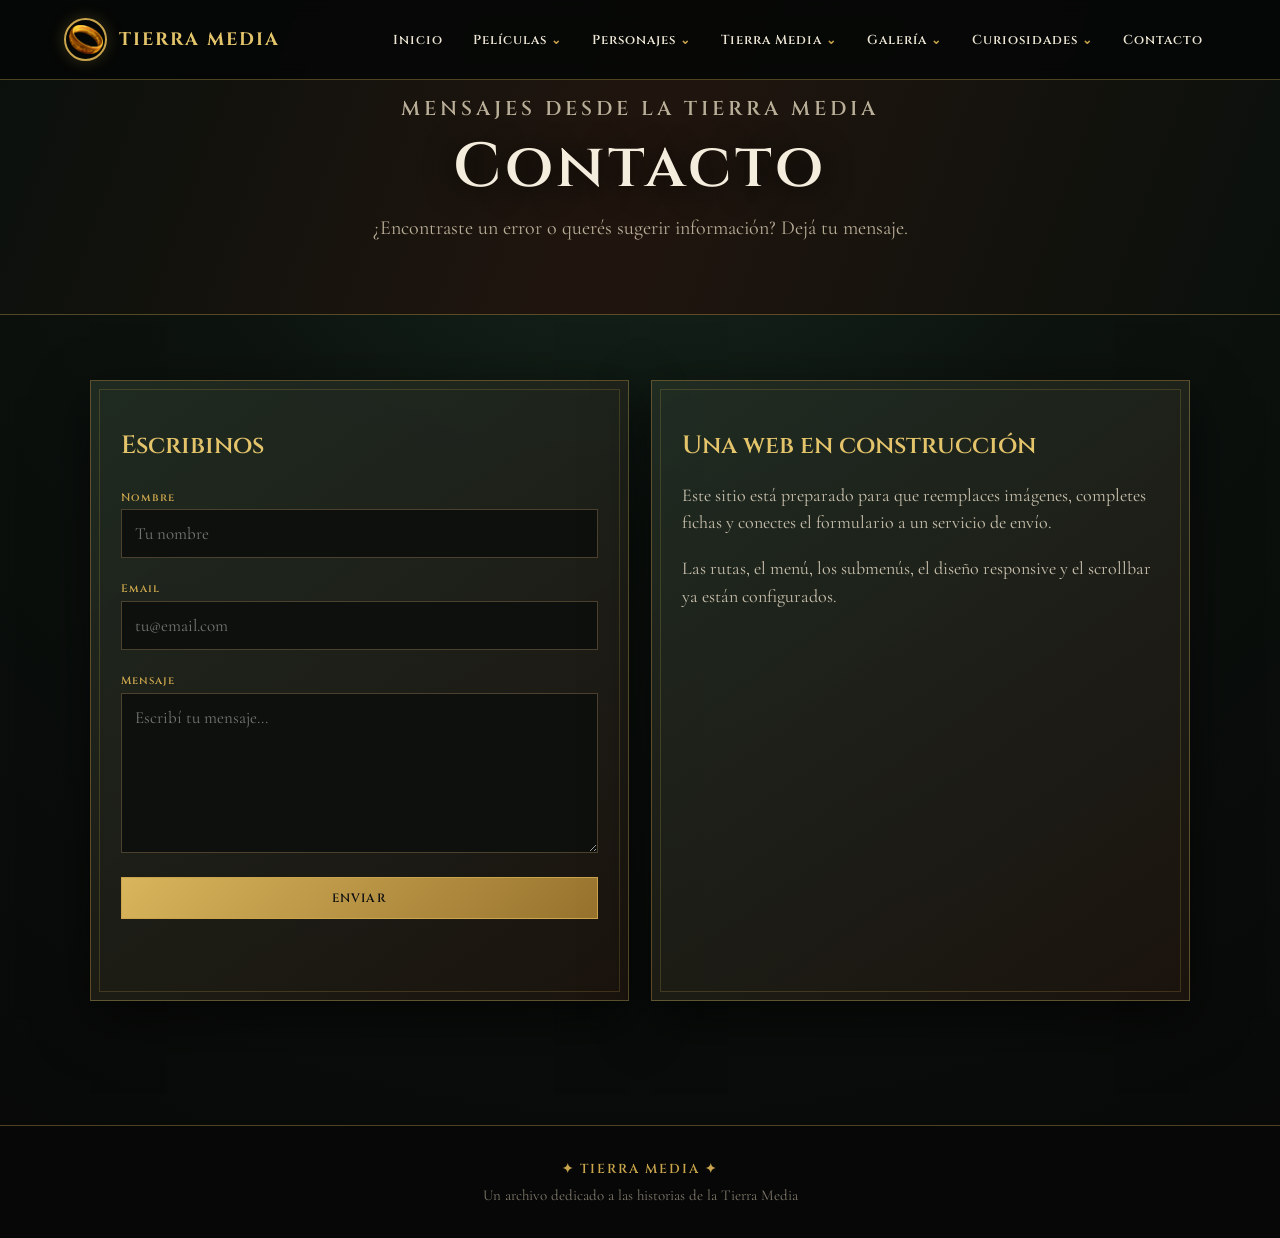
==== pages/contacto.html @ c138063a "primer commit" ====
<!DOCTYPE html>
<html lang="es">

<head>
    <meta charset="UTF-8">
    <meta name="viewport" content="width=device-width, initial-scale=1.0">
    <title>Contacto | Tierra Media</title>
    <link rel="stylesheet" href="../assets/css/styles.css">
</head>

<body>
    <header class="page-hero">
        <nav class="navbar" style="position:absolute;top:0;left:0;right:0">
            <a class="brand" href="../index.html"><span class="brand-ring"><img src="../assets/images/logo-anillo.png"
                        alt="Logo"></span><span>TIERRA MEDIA</span></a>
            <button class="menu-toggle" aria-label="Abrir menú">☰</button>
            <ul class="nav-menu">
                <li><a href="../index.html">Inicio</a></li>
                <li class="has-submenu"><a href="peliculas.html">Películas <span>⌄</span></a>
                    <ul class="submenu">
                        <li class="submenu-title">El Señor de los Anillos</li>
                        <li><a href="pelicula-comunidad.html">La Comunidad del Anillo</a></li>
                        <li><a href="pelicula-dos-torres.html">Las Dos Torres</a></li>
                        <li><a href="pelicula-retorno.html">El Retorno del Rey</a></li>
                        <li class="submenu-title">El Hobbit</li>
                        <li><a href="pelicula-viaje.html">Un viaje inesperado</a></li>
                        <li><a href="pelicula-smaug.html">La desolación de Smaug</a></li>
                        <li><a href="pelicula-batalla.html">La batalla de los cinco ejércitos</a></li>
                    </ul>
                </li>
                <li class="has-submenu"><a href="personajes.html">Personajes <span>⌄</span></a>
                    <ul class="submenu">
                        <li><a href="personajes.html#comunidad">La Comunidad</a></li>
                        <li><a href="personajes.html#heroes">Héroes y aliados</a></li>
                        <li><a href="personajes.html#villanos">Villanos</a></li>
                        <li><a href="personajes.html#razas">Razas y pueblos</a></li>
                        <li><a href="genealogias.html">Genealogías</a></li>
                    </ul>
                </li>
                <li class="has-submenu"><a href="tierramedia.html">Tierra Media <span>⌄</span></a>
                    <ul class="submenu">
                        <li><a href="tierramedia.html#lugares">Lugares</a></li>
                        <li><a href="tierramedia.html#razas">Razas</a></li>
                        <li><a href="tierramedia.html#reinos">Reinos</a></li>
                        <li><a href="tierramedia.html#objetos">Objetos y artefactos</a></li>
                        <li><a href="tierramedia.html#cronologia">Cronología</a></li>
                    </ul>
                </li>
                <li class="has-submenu"><a href="galeria.html">Galería <span>⌄</span></a>
                    <ul class="submenu">
                        <li><a href="galeria.html#lotr">El Señor de los Anillos</a></li>
                        <li><a href="galeria.html#hobbit">El Hobbit</a></li>
                        <li><a href="galeria.html#personajes">Personajes</a></li>
                        <li><a href="galeria.html#lugares">Lugares</a></li>
                        <li><a href="galeria.html#backstage">Detrás de escena</a></li>
                    </ul>
                </li>
                <li class="has-submenu"><a href="curiosidades.html">Curiosidades <span>⌄</span></a>
                    <ul class="submenu">
                        <li><a href="curiosidades.html#peliculas">Sobre las películas</a></li>
                        <li><a href="curiosidades.html#personajes">Sobre los personajes</a></li>
                        <li><a href="curiosidades.html#rodaje">Rodaje</a></li>
                        <li><a href="curiosidades.html#detalles">Detalles ocultos</a>
                    </ul>
                </li>
                <li><a href="contacto.html">Contacto</a></li>
            </ul>
        </nav>
        <p class="eyebrow">MENSAJES DESDE LA TIERRA MEDIA</p>
        <h1>Contacto</h1>
        <p>¿Encontraste un error o querés sugerir información? Dejá tu mensaje.</p>
    </header>
    <main class="page-main">
        <div class="two-col">
            <div class="content-card">
                <h2>Escribinos</h2>
                <form id="contactForm">
                    <div><label for="name">Nombre</label><input id="name" required placeholder="Tu nombre"></div>
                    <div><label for="email">Email</label><input id="email" type="email" required
                            placeholder="tu@email.com"></div>
                    <div><label for="message">Mensaje</label><textarea id="message" required
                            placeholder="Escribí tu mensaje..."></textarea></div><button class="btn gold submit"
                        type="submit">ENVIAR</button>
                    <p id="formMessage"></p>
                </form>
            </div>
            <div class="content-card">
                <h2>Una web en construcción</h2>
                <p>Este sitio está preparado para que reemplaces imágenes, completes fichas y conectes el formulario a
                    un servicio de envío.</p>
                <p>Las rutas, el menú, los submenús, el diseño responsive y el scrollbar ya están configurados.</p>
            </div>
        </div>
    </main>
    <footer class="site-footer"><span>✦</span> TIERRA MEDIA <span>✦</span><small>Un archivo dedicado a las historias de
            la Tierra Media</small></footer>
    <script src="../assets/js/main.js"></script>
</body>

</html>
---- assets/css/styles.css ----
@import url('https://fonts.googleapis.com/css2?family=Cinzel:wght@400;500;600;700;800&family=Cormorant+Garamond:wght@400;500;600;700&display=swap');

:root {
  --black: #080908;
  --near-black: #10120f;
  --forest: #10251b;
  --green: #183b2b;
  --brown: #2a1b12;
  --brown2: #3a2719;
  --gold: #c9a44c;
  --gold2: #e4c46b;
  --cream: #f1ead9;
  --muted: #b9ae98;
  --line: rgba(201, 164, 76, .38);
  --shadow: 0 18px 50px rgba(0, 0, 0, .55);
}

* {
  box-sizing: border-box
}

html {
  scroll-behavior: smooth;
  scrollbar-color: var(--gold) var(--black);
  scrollbar-width: auto
}

body {
  margin: 0;
  background: radial-gradient(circle at 50% 0%, #193023 0, #0c120e 38%, #070807 100%);
  color: var(--cream);
  font-family: "Cormorant Garamond", Georgia, serif;
  font-size: 18px;
  line-height: 1.55
}

body::-webkit-scrollbar {
  width: 14px
}

body::-webkit-scrollbar-track {
  background: #050505
}

body::-webkit-scrollbar-thumb {
  background: linear-gradient(var(--gold2), #7c5b1e, var(--gold));
  border: 3px solid #050505;
  border-radius: 10px
}

a {
  color: inherit;
  text-decoration: none
}

img {
  max-width: 100%;
  display: block
}

.site-header {
  position: relative;
  min-height: 100vh;
  overflow: hidden;
  background: linear-gradient(110deg, rgba(7, 12, 9, .94), rgba(13, 26, 19, .73), rgba(7, 8, 7, .94)), url("../images/header-anillo.jpg") center/cover no-repeat
}

.site-header:after {
  content: "";
  position: absolute;
  inset: auto 0 0;
  height: 180px;
  background: linear-gradient(transparent, var(--black));
  pointer-events: none
}

.navbar {
  position: relative;
  z-index: 10;
  display: flex;
  align-items: center;
  gap: 28px;
  padding: 18px 5%;
  background: rgba(5, 7, 6, .9);
  border-bottom: 1px solid var(--line);
  backdrop-filter: blur(9px)
}

.brand {
  display: flex;
  align-items: center;
  gap: 12px;
  min-width: max-content;
  font: 700 18px "Cinzel", serif;
  letter-spacing: 2px;
  color: var(--gold2)
}

.brand-ring {
  width: 43px;
  height: 43px;
  border: 2px solid var(--gold);
  border-radius: 50%;
  display: grid;
  place-items: center;
  box-shadow: 0 0 16px rgba(201, 164, 76, .25);
  overflow: hidden
}

.brand-ring img {
  width: 34px;
  height: 34px;
  object-fit: contain
}

.brand-ring img:not([src]) {
  display: none
}

.nav-menu {
  display: flex;
  list-style: none;
  margin: 0;
  padding: 0;
  align-items: center;
  gap: 4px;
  width: 100%;
  justify-content: flex-end
}

.nav-menu>li {
  position: relative
}

.nav-menu>li>a {
  display: block;
  padding: 12px 13px;
  font: 600 13px "Cinzel", serif;
  letter-spacing: 1px;
  color: #eee7d6;
  transition: .25s
}

.nav-menu>li>a:hover,
.nav-menu>li>a.active {
  color: var(--gold2)
}

.nav-menu>li>a span {
  font-size: 12px;
  color: var(--gold)
}

.submenu {
  position: absolute;
  top: 100%;
  left: 0;
  min-width: 245px;
  list-style: none;
  padding: 10px;
  background: rgba(8, 10, 8, .98);
  border: 1px solid var(--line);
  box-shadow: var(--shadow);
  opacity: 0;
  visibility: hidden;
  transform: translateY(8px);
  transition: .22s;
  z-index: 20
}

.has-submenu:hover>.submenu,
.has-submenu:focus-within>.submenu {
  opacity: 1;
  visibility: visible;
  transform: translateY(0)
}

.submenu li a {
  display: block;
  padding: 8px 12px;
  color: #d9d0be;
  font-size: 16px;
  border-left: 2px solid transparent
}

.submenu li a:hover {
  color: var(--gold2);
  border-left-color: var(--gold);
  background: rgba(201, 164, 76, .06)
}

.submenu .submenu-title {
  padding: 9px 12px 5px;
  color: var(--gold);
  font: 600 11px "Cinzel";
  letter-spacing: 1.3px;
  border-top: 1px solid rgba(201, 164, 76, .18);
  margin-top: 5px
}

.submenu .submenu-title:first-child {
  border-top: 0;
  margin-top: 0
}

.menu-toggle {
  display: none;
  background: none;
  border: 1px solid var(--line);
  color: var(--gold);
  font-size: 24px;
  padding: 5px 10px
}

.hero-content {
  position: relative;
  z-index: 3;
  min-height: calc(100vh - 80px);
  display: flex;
  flex-direction: column;
  justify-content: center;
  align-items: center;
  text-align: center;
  padding: 60px 20px
}

.eyebrow {
  font: 600 11px "Cinzel", serif;
  letter-spacing: 4px;
  color: var(--gold);
  margin: 0 0 12px
}

h1,
h2,
h3 {
  font-family: "Cinzel", serif;
  font-weight: 600;
  line-height: 1.15
}

h1 {
  font-size: clamp(38px, 6vw, 80px);
  letter-spacing: 4px;
  margin: 0;
  color: #f4eddd;
  text-shadow: 0 4px 30px #000
}

h1 span {
  color: var(--gold2);
  font-size: .72em
}

.hero-quote {
  font-size: 25px;
  font-style: italic;
  color: #ddd2bb;
  margin: 24px 0 34px
}

.hero-actions {
  display: flex;
  gap: 12px;
  flex-wrap: wrap;
  justify-content: center
}

.btn {
  padding: 12px 21px;
  border: 1px solid var(--gold);
  font: 600 12px "Cinzel";
  letter-spacing: 1.2px;
  transition: .25s
}

.btn.gold {
  background: linear-gradient(135deg, #d9b55c, #97722d);
  color: #111
}

.btn.outline {
  background: rgba(0, 0, 0, .38);
  color: var(--gold2)
}

.btn:hover {
  transform: translateY(-2px);
  box-shadow: 0 8px 24px rgba(201, 164, 76, .18)
}

.section {
  padding: 90px 7%;
  max-width: 1280px;
  margin: auto
}

.section-heading {
  text-align: center;
  margin-bottom: 40px
}

.section-heading h2 {
  font-size: clamp(28px, 4vw, 43px);
  margin: 0;
  color: #eee5d2
}

.ornament {
  color: var(--gold);
  font-size: 25px
}

.intro-grid {
  display: grid;
  grid-template-columns: 1.35fr 1fr;
  gap: 28px;
  align-items: stretch
}

.ornate-card,
.quote-panel,
.feature-card,
.content-card {
  position: relative;
  background: linear-gradient(145deg, rgba(35, 48, 38, .82), rgba(29, 20, 14, .88));
  border: 1px solid var(--line);
  box-shadow: var(--shadow)
}

.inner-border {
  margin: 9px;
  border: 1px solid rgba(201, 164, 76, .25);
  padding: 30px 34px;
  height: calc(100% - 18px)
}

.inner-border p {
  margin-top: 0
}

.quote-panel {
  padding: 35px;
  display: flex;
  flex-direction: column;
  justify-content: center;
  text-align: center;
  border-color: rgba(201, 164, 76, .25)
}

.large-mark {
  font-size: 70px;
  color: var(--gold);
  line-height: .5
}

.quote-panel p {
  font-size: 25px;
  font-style: italic
}

.quote-author {
  color: var(--gold);
  font-family: "Cinzel";
  font-size: 12px;
  letter-spacing: 1px
}

.featured {
  padding-top: 20px
}

.card-grid {
  display: grid;
  gap: 20px
}

.card-grid.three {
  grid-template-columns: repeat(3, 1fr)
}

.feature-card {
  padding: 30px;
  min-height: 200px;
  transition: .25s
}

.feature-card:before,
.content-card:before {
  content: "";
  position: absolute;
  inset: 8px;
  border: 1px solid rgba(201, 164, 76, .22);
  pointer-events: none
}

.feature-card:hover {
  transform: translateY(-5px);
  border-color: var(--gold)
}

.card-symbol {
  color: var(--gold);
  font-size: 27px
}

.feature-card h3 {
  font-size: 18px
}

.feature-card p {
  color: var(--muted)
}

.read-more {
  font: 600 11px "Cinzel";
  color: var(--gold2);
  letter-spacing: 1px
}

.site-footer {
  padding: 34px 20px;
  text-align: center;
  border-top: 1px solid var(--line);
  background: #060706;
  color: var(--gold);
  font: 600 13px "Cinzel";
  letter-spacing: 2px
}

.site-footer small {
  display: block;
  color: #7f786b;
  font: 15px "Cormorant Garamond";
  letter-spacing: 0;
  margin-top: 8px
}

.page-hero {
  padding: 95px 7% 70px;
  text-align: center;
  background: linear-gradient(110deg, #0a100c, #20150e, #0a100c);
  border-bottom: 1px solid var(--line)
}

.page-hero h1 {
  font-size: clamp(35px, 5vw, 62px);
  margin: 10px 0
}

.page-hero p {
  max-width: 750px;
  margin: auto;
  color: var(--muted);
  font-size: 20px
}

.page-main {
  max-width: 1280px;
  margin: auto;
  padding: 65px 7% 100px
}

.content-card {
  padding: 30px;
  margin-bottom: 24px
}

.content-card h2 {
  color: var(--gold2);
  font-size: 25px
}

.content-card h3 {
  font-size: 18px;
  color: #eee3cc
}

.content-card p {
  color: #c9c0ae
}

.two-col {
  display: grid;
  grid-template-columns: 1fr 1fr;
  gap: 22px
}

.three-col {
  display: grid;
  grid-template-columns: repeat(3, 1fr);
  gap: 20px
}

.poster-placeholder,
.gallery-placeholder {
  min-height: 260px;
  display: grid;
  place-items: center;
  background: linear-gradient(135deg, #18251d, #20160f);
  border: 1px dashed rgba(201, 164, 76, .4);
  color: #8f846f;
  text-align: center;
  padding: 20px
}

.poster-placeholder {
    height: 545px;
    min-height: 0;
    padding: 10px;
    overflow: hidden;
    margin-bottom: 22px;
    margin-left: 50px;
    margin-right: 50px;
}

.poster-placeholder img {
    width: auto;
    height: 100%;
    max-height: 520px;
    object-fit: contain;
}

.poster-placeholder span,
.gallery-placeholder span {
  font-family: "Cinzel";
  font-size: 12px;
  letter-spacing: 1px
}

.pill {
  display: inline-block;
  border: 1px solid var(--line);
  padding: 5px 10px;
  margin: 3px;
  color: var(--gold2);
  font-size: 13px
}

.timeline {
  border-left: 1px solid var(--gold);
  margin: 20px 0;
  padding-left: 28px
}

.timeline-item {
  position: relative;
  margin: 0 0 28px
}

.timeline-item:before {
  content: "";
  position: absolute;
  left: -34px;
  top: 8px;
  width: 9px;
  height: 9px;
  background: var(--gold);
  border-radius: 50%;
  box-shadow: 0 0 0 4px #0b0d0b
}

.timeline-item h3 {
  margin: 0;
  color: var(--gold2)
}

.timeline-item p {
  margin: 4px 0
}

.gallery-grid {
  display: grid;
  grid-template-columns: repeat(3, 1fr);
  gap: 15px
}

.gallery-item {
  min-height: 210px;
  background: #161a16;
  border: 1px solid var(--line);
  position: relative;
  overflow: hidden
}

.gallery-item img {
  width: 100%;
  height: 100%;
  object-fit: cover
}

.gallery-item .caption {
  position: absolute;
  bottom: 0;
  left: 0;
  right: 0;
  padding: 13px;
  background: linear-gradient(transparent, rgba(0, 0, 0, .9));
  font: 600 11px "Cinzel";
  color: #eee
}

.filter-bar {
  display: flex;
  gap: 8px;
  flex-wrap: wrap;
  justify-content: center;
  margin-bottom: 28px
}

.filter-btn {
  background: #111510;
  color: #bfb6a3;
  border: 1px solid var(--line);
  padding: 8px 14px;
  font: 600 11px "Cinzel";
  cursor: pointer
}

.filter-btn.active,
.filter-btn:hover {
  color: #111;
  background: var(--gold2)
}

form {
  display: grid;
  gap: 15px
}

label {
  font: 600 11px "Cinzel";
  color: var(--gold);
  letter-spacing: 1px
}

input,
textarea {
  width: 100%;
  background: #0d100d;
  border: 1px solid #4c412e;
  color: #eee;
  padding: 13px;
  font: 17px "Cormorant Garamond";
  outline: none
}

input:focus,
textarea:focus {
  border-color: var(--gold)
}

textarea {
  min-height: 160px;
  resize: vertical
}

.submit {
  cursor: pointer
}

.search-box {
  max-width: 560px;
  margin: 0 auto 35px;
  display: flex
}

.search-box input {
  border-right: 0
}

.search-box button {
  background: var(--gold);
  border: 0;
  padding: 0 18px;
  font-family: "Cinzel";
  cursor: pointer
}

/* --- ESTILOS MEJORADOS PARA LA GALERÍA Y LIGHTBOX --- */

.gallery-item {
    cursor: pointer;
    transition: transform 0.3s ease, border-color 0.3s ease, box-shadow 0.3s ease;
}

.gallery-item:hover {
    transform: translateY(-4px);
    border-color: var(--gold);
    box-shadow: 0 8px 25px rgba(201, 164, 76, 0.2);
}

.gallery-item img {
    width: 100%;
    height: 100%;
    object-fit: cover;
    display: block;
}

/* Lightbox Modal */
.lightbox {
    display: none;
    position: fixed;
    z-index: 1000;
    inset: 0;
    background-color: rgba(5, 7, 6, 0.92);
    backdrop-filter: blur(8px);
    justify-content: center;
    align-items: center;
    padding: 20px;
}

.lightbox.active {
    display: flex;
}

.lightbox-content {
    max-width: 90%;
    max-height: 85vh;
    border: 1px solid var(--gold);
    box-shadow: 0 0 30px rgba(0, 0, 0, 0.9);
    object-fit: contain;
    border-radius: 4px;
}

.lightbox-close {
    position: absolute;
    top: 20px;
    right: 35px;
    color: var(--gold2);
    font-size: 42px;
    font-weight: bold;
    cursor: pointer;
    transition: color 0.2s ease;
    user-select: none;
}

.lightbox-close:hover {
    color: #fff;
}

@media(max-width:1050px) {
  .navbar {
    flex-wrap: wrap
  }

  .menu-toggle {
    display: block;
    margin-left: auto
  }

  .nav-menu {
    display: none;
    flex-direction: column;
    align-items: stretch;
    width: 100%;
    padding-top: 8px
  }

  .nav-menu.open {
    display: flex
  }

  .nav-menu>li>a {
    padding: 10px 8px
  }

  .submenu {
    position: static;
    display: none;
    opacity: 1;
    visibility: visible;
    transform: none;
    box-shadow: none;
    width: 100%;
    margin-bottom: 5px
  }

  .has-submenu.open-mobile>.submenu {
    display: block
  }

  .has-submenu:hover>.submenu {
    display: none
  }

  .has-submenu.open-mobile:hover>.submenu {
    display: block
  }

  .intro-grid,
  .two-col {
    grid-template-columns: 1fr
  }
}

@media(max-width:760px) {

  .section,
  .page-main {
    padding-left: 5%;
    padding-right: 5%
  }

  .card-grid.three,
  .three-col,
  .gallery-grid {
    grid-template-columns: 1fr
  }

  .hero-content {
    min-height: calc(100vh - 75px)
  }

  h1 {
    font-size: 37px
  }

  .hero-actions {
    flex-direction: column;
    width: min(320px, 100%)
  }

  .btn {
    width: 100%
  }

  .inner-border {
    padding: 23px
  }

  .page-hero {
    padding: 70px 5% 55px
  }

  .navbar {
    padding: 14px 5%
  }
}
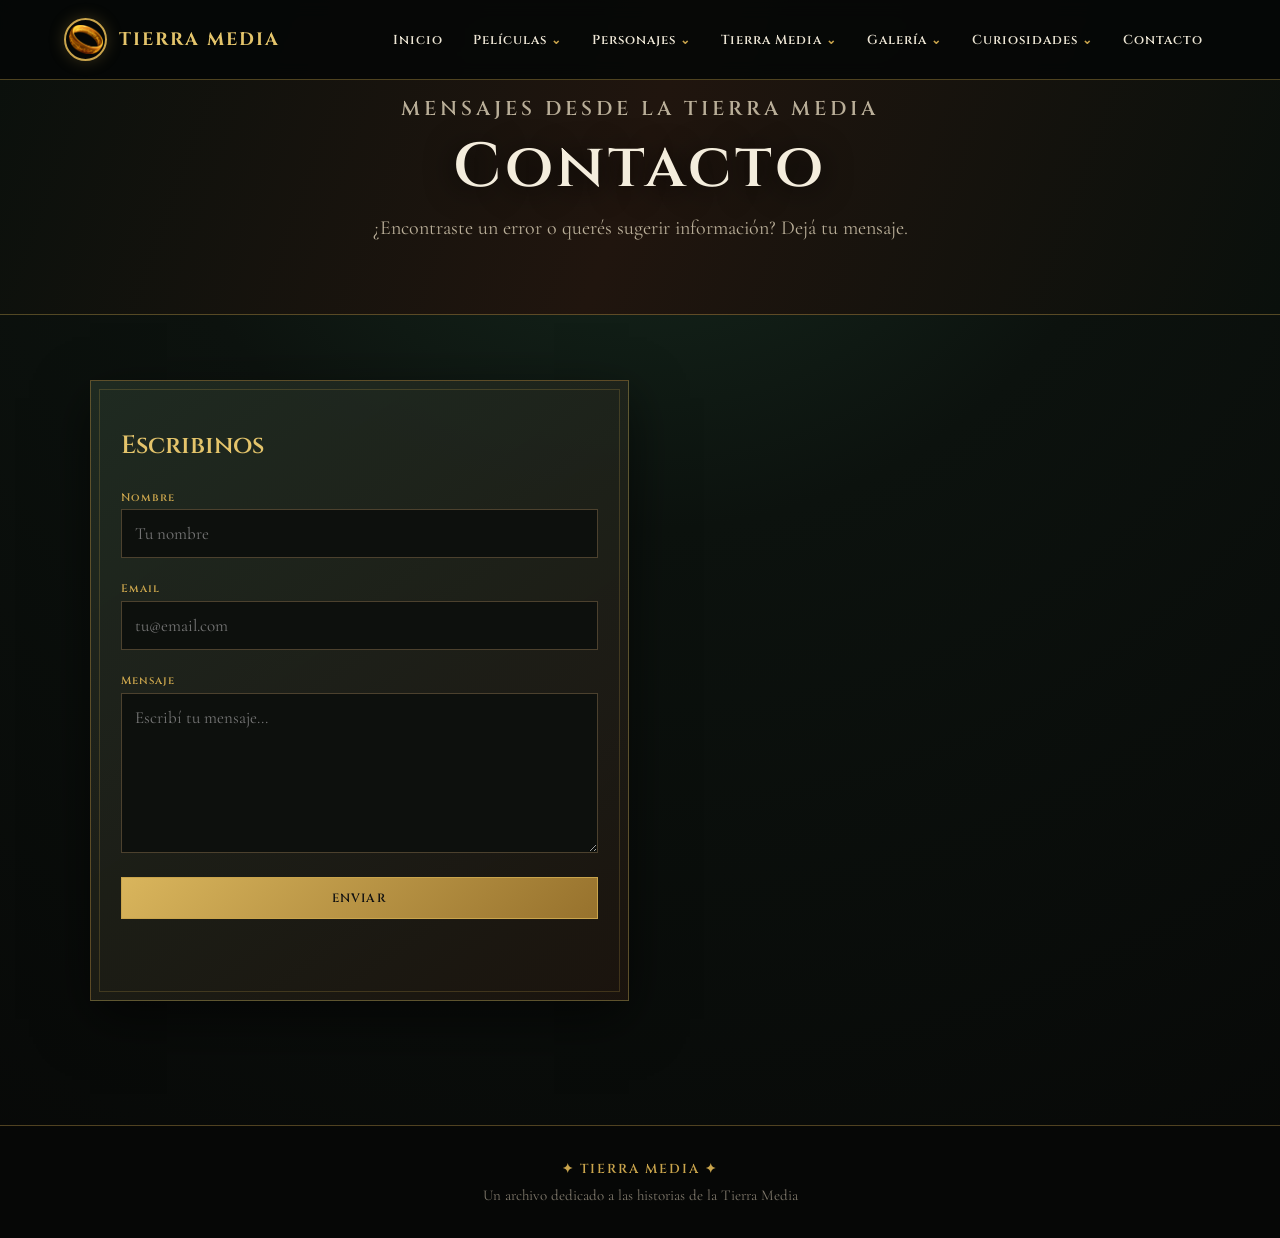
==== commit 79ceda96: "modificacion" ====
--- a/pages/contacto.html
+++ b/pages/contacto.html
@@ -84,12 +84,6 @@
                     <p id="formMessage"></p>
                 </form>
             </div>
-            <div class="content-card">
-                <h2>Una web en construcción</h2>
-                <p>Este sitio está preparado para que reemplaces imágenes, completes fichas y conectes el formulario a
-                    un servicio de envío.</p>
-                <p>Las rutas, el menú, los submenús, el diseño responsive y el scrollbar ya están configurados.</p>
-            </div>
         </div>
     </main>
     <footer class="site-footer"><span>✦</span> TIERRA MEDIA <span>✦</span><small>Un archivo dedicado a las historias de
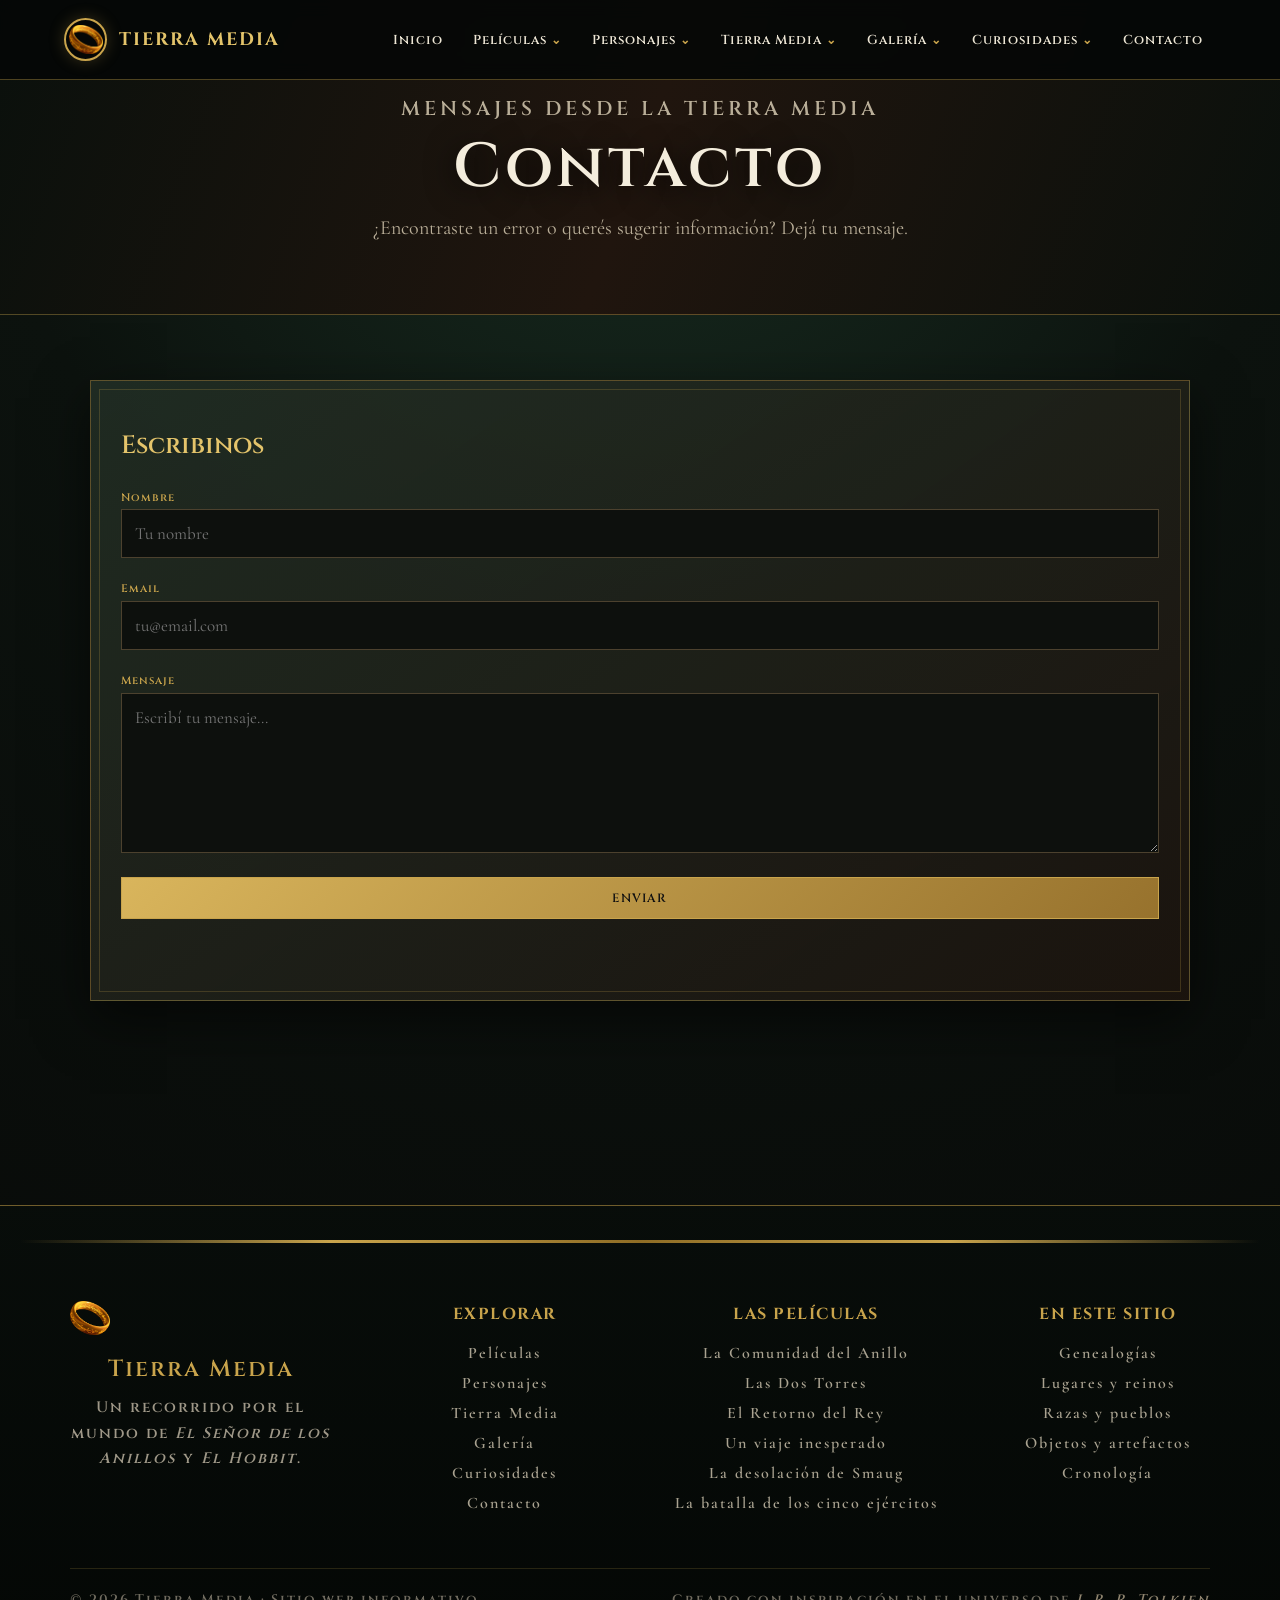
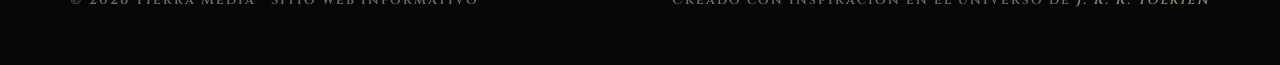
==== commit ff916ada: "cambios" ====
--- a/pages/contacto.html
+++ b/pages/contacto.html
@@ -71,7 +71,7 @@
         <p>¿Encontraste un error o querés sugerir información? Dejá tu mensaje.</p>
     </header>
     <main class="page-main">
-        <div class="two-col">
+        <div>
             <div class="content-card">
                 <h2>Escribinos</h2>
                 <form id="contactForm">
@@ -86,8 +86,124 @@
             </div>
         </div>
     </main>
-    <footer class="site-footer"><span>✦</span> TIERRA MEDIA <span>✦</span><small>Un archivo dedicado a las historias de
-            la Tierra Media</small></footer>
+<footer class="site-footer">
+    <div class="footer-inner">
+        <!-- Identidad -->
+        <div class="footer-brand">
+            <div class="footer-ring">
+                <img src="../assets/images/logo-anillo.png"
+                    alt="Anillo Único">
+            </div>
+            <h3>Tierra Media</h3>
+            <p>
+                Un recorrido por el mundo de
+                <em>El Señor de los Anillos</em> y
+                <em>El Hobbit</em>.
+            </p>
+        </div>
+        <!-- Navegación -->
+        <div class="footer-column">
+            <h4>Explorar</h4>
+            <ul>
+                <li>
+                    <a href="peliculas.html">Películas</a>
+                </li>
+                <li>
+                    <a href="personajes.html">Personajes</a>
+                </li>
+                <li>
+                    <a href="tierramedia.html">Tierra Media</a>
+                </li>
+                <li>
+                    <a href="galeria.html">Galería</a>
+                </li>
+                <li>
+                    <a href="curiosidades.html">Curiosidades</a>
+                </li>
+                <li>
+                    <a href="contacto.html">Contacto</a>
+                </li>
+            </ul>
+        </div>
+        <!-- Películas -->
+        <div class="footer-column">
+            <h4>Las películas</h4>
+            <ul>
+                <li>
+                    <a href="pelicula-comunidad.html">
+                        La Comunidad del Anillo
+                    </a>
+                </li>
+                <li>
+                    <a href="pelicula-dos-torres.html">
+                        Las Dos Torres
+                    </a>
+                </li>
+                <li>
+                    <a href="pelicula-retorno.html">
+                        El Retorno del Rey
+                    </a>
+                </li>
+                <li>
+                    <a href="pelicula-viaje.html">
+                        Un viaje inesperado
+                    </a>
+                </li>
+                <li>
+                    <a href="pelicula-smaug.html">
+                        La desolación de Smaug
+                    </a>
+                </li>
+                <li>
+                    <a href="pelicula-batalla.html">
+                        La batalla de los cinco ejércitos
+                    </a>
+                </li>
+            </ul>
+        </div>
+        <!-- Información -->
+        <div class="footer-column">
+            <h4>En este sitio</h4>
+            <ul>
+                <li>
+                    <a href="genealogias.html">
+                        Genealogías
+                    </a>
+                </li>
+                <li>
+                    <a href="tierramedia.html">
+                        Lugares y reinos
+                    </a>
+                </li>
+                <li>
+                    <a href="tierramedia.html">
+                        Razas y pueblos
+                    </a>
+                </li>
+                <li>
+                    <a href="tierramedia.html">
+                        Objetos y artefactos
+                    </a>
+                </li>
+                <li>
+                    <a href="tierramedia.html">
+                        Cronología
+                    </a>
+                </li>
+            </ul>
+        </div>
+    </div>
+    <!-- Línea inferior -->
+    <div class="footer-bottom">
+        <p>
+            © 2026 Tierra Media · Sitio web informativo
+        </p>
+        <p>
+            Creado con inspiración en el universo de
+            <em>J. R. R. Tolkien</em>
+        </p>
+    </div>
+</footer>
     <script src="../assets/js/main.js"></script>
 </body>
 
--- a/assets/css/styles.css
+++ b/assets/css/styles.css
@@ -505,20 +505,20 @@
 }
 
 .poster-placeholder {
-    height: 545px;
-    min-height: 0;
-    padding: 10px;
-    overflow: hidden;
-    margin-bottom: 22px;
-    margin-left: 50px;
-    margin-right: 50px;
+  height: 545px;
+  min-height: 0;
+  padding: 10px;
+  overflow: hidden;
+  margin-bottom: 22px;
+  margin-left: 50px;
+  margin-right: 50px;
 }
 
 .poster-placeholder img {
-    width: auto;
-    height: 100%;
-    max-height: 520px;
-    object-fit: contain;
+  width: auto;
+  height: 100%;
+  max-height: 520px;
+  object-fit: contain;
 }
 
 .poster-placeholder span,
@@ -680,63 +680,226 @@
 /* --- ESTILOS MEJORADOS PARA LA GALERÍA Y LIGHTBOX --- */
 
 .gallery-item {
-    cursor: pointer;
-    transition: transform 0.3s ease, border-color 0.3s ease, box-shadow 0.3s ease;
+  cursor: pointer;
+  transition: transform 0.3s ease, border-color 0.3s ease, box-shadow 0.3s ease;
 }
 
 .gallery-item:hover {
-    transform: translateY(-4px);
-    border-color: var(--gold);
-    box-shadow: 0 8px 25px rgba(201, 164, 76, 0.2);
+  transform: translateY(-4px);
+  border-color: var(--gold);
+  box-shadow: 0 8px 25px rgba(201, 164, 76, 0.2);
 }
 
 .gallery-item img {
-    width: 100%;
-    height: 100%;
-    object-fit: cover;
-    display: block;
+  width: 100%;
+  height: 100%;
+  object-fit: cover;
+  display: block;
 }
 
 /* Lightbox Modal */
 .lightbox {
-    display: none;
-    position: fixed;
-    z-index: 1000;
-    inset: 0;
-    background-color: rgba(5, 7, 6, 0.92);
-    backdrop-filter: blur(8px);
-    justify-content: center;
-    align-items: center;
-    padding: 20px;
+  display: none;
+  position: fixed;
+  z-index: 1000;
+  inset: 0;
+  background-color: rgba(5, 7, 6, 0.92);
+  backdrop-filter: blur(8px);
+  justify-content: center;
+  align-items: center;
+  padding: 20px;
 }
 
 .lightbox.active {
-    display: flex;
+  display: flex;
 }
 
 .lightbox-content {
-    max-width: 90%;
-    max-height: 85vh;
-    border: 1px solid var(--gold);
-    box-shadow: 0 0 30px rgba(0, 0, 0, 0.9);
-    object-fit: contain;
-    border-radius: 4px;
+  max-width: 90%;
+  max-height: 85vh;
+  border: 1px solid var(--gold);
+  box-shadow: 0 0 30px rgba(0, 0, 0, 0.9);
+  object-fit: contain;
+  border-radius: 4px;
 }
 
 .lightbox-close {
-    position: absolute;
-    top: 20px;
-    right: 35px;
-    color: var(--gold2);
-    font-size: 42px;
-    font-weight: bold;
-    cursor: pointer;
-    transition: color 0.2s ease;
-    user-select: none;
+  position: absolute;
+  top: 20px;
+  right: 35px;
+  color: var(--gold2);
+  font-size: 42px;
+  font-weight: bold;
+  cursor: pointer;
+  transition: color 0.2s ease;
+  user-select: none;
 }
 
 .lightbox-close:hover {
-    color: #fff;
+  color: #fff;
+}
+
+.site-footer {
+  margin-top: 80px;
+  background: linear-gradient(180deg, rgba(8, 13, 10, 0.98), rgba(4, 7, 5, 1));
+  border-top: 1px solid rgba(201, 164, 76, 0.55);
+  color: #d8d0bd;
+}
+
+/* Línea decorativa superior */
+.site-footer::before {
+  content: "";
+  display: block;
+  width: 100%;
+  height: 3px;
+  background: linear-gradient(90deg, transparent, #c9a44c, #8f6d25, #c9a44c, transparent);
+}
+
+/* Contenedor principal */
+.footer-inner {
+  width: min(1200px, 92%);
+  margin: 0 auto;
+  padding: 55px 0 45px;
+  display: grid;
+  grid-template-columns: 1.4fr 1fr 1.5fr 1fr;
+  gap: 45px;
+}
+
+.footer-brand {
+  padding-right: 25px;
+}
+
+.footer-ring {
+  width: 40px;
+  height: 40px;
+  margin-bottom: 18px;
+  display: flex;
+  align-items: center;
+  justify-content: center;
+}
+
+.footer-ring img {
+  width: 65px;
+  height: 65px;
+  object-fit: contain;
+}
+
+.footer-brand h3 {
+  margin: 0 0 12px;
+  font-family: "Cinzel", serif;
+  font-size: 1.45rem;
+  letter-spacing: 2px;
+  color: #c9a44c;
+}
+
+.footer-brand p {
+  max-width: 290px;
+  margin: 0;
+  color: #9f9888;
+  line-height: 1.7;
+  font-size: 0.95rem;
+}
+
+/* ========================================================= COLUMNAS ========================================================= */
+.footer-column h4 {
+  margin: 5px 0 18px;
+  font-family: "Cinzel", serif;
+  font-size: 1rem;
+  letter-spacing: 1.5px;
+  text-transform: uppercase;
+  color: #c9a44c;
+}
+
+.footer-column ul {
+  list-style: none;
+  padding: 0;
+  margin: 0;
+}
+
+.footer-column li {
+  margin-bottom: 10px;
+}
+
+.footer-column a {
+  color: #aaa391;
+  text-decoration: none;
+  font-family: "Cormorant Garamond", serif;
+  font-size: 1rem;
+  transition: color 0.25s ease, padding-left 0.25s ease;
+}
+
+.footer-column a:hover {
+  color: #e0c46c;
+  padding-left: 6px;
+}
+
+/* ========================================================= SEPARADOR ========================================================= */
+.footer-bottom {
+  width: min(1200px, 92%);
+  margin: 0 auto;
+  padding: 22px 0;
+  border-top: 1px solid rgba(201, 164, 76, 0.18);
+  display: flex;
+  justify-content: space-between;
+  align-items: center;
+  gap: 20px;
+}
+
+.footer-bottom p {
+  margin: 0;
+  color: #716c60;
+  font-size: 0.85rem;
+}
+
+.footer-bottom em {
+  color: #8f846f;
+}
+
+/* ========================================================= RESPONSIVE ========================================================= */
+@media (max-width: 900px) {
+  .footer-inner {
+    grid-template-columns: 1fr 1fr;
+    gap: 40px 30px;
+  }
+
+  .footer-brand {
+    grid-column: 1 / -1;
+    padding-right: 0;
+  }
+}
+
+@media (max-width: 600px) {
+  .footer-inner {
+    grid-template-columns: 1fr;
+    padding: 40px 0 35px;
+    gap: 32px;
+  }
+
+  .footer-brand {
+    text-align: center;
+  }
+
+  .footer-brand p {
+    margin: 0 auto;
+  }
+
+  .footer-ring {
+    margin-left: auto;
+    margin-right: auto;
+  }
+
+  .footer-column {
+    text-align: center;
+  }
+
+  .footer-column a:hover {
+    padding-left: 0;
+  }
+
+  .footer-bottom {
+    flex-direction: column;
+    text-align: center;
+  }
 }
 
 @media(max-width:1050px) {
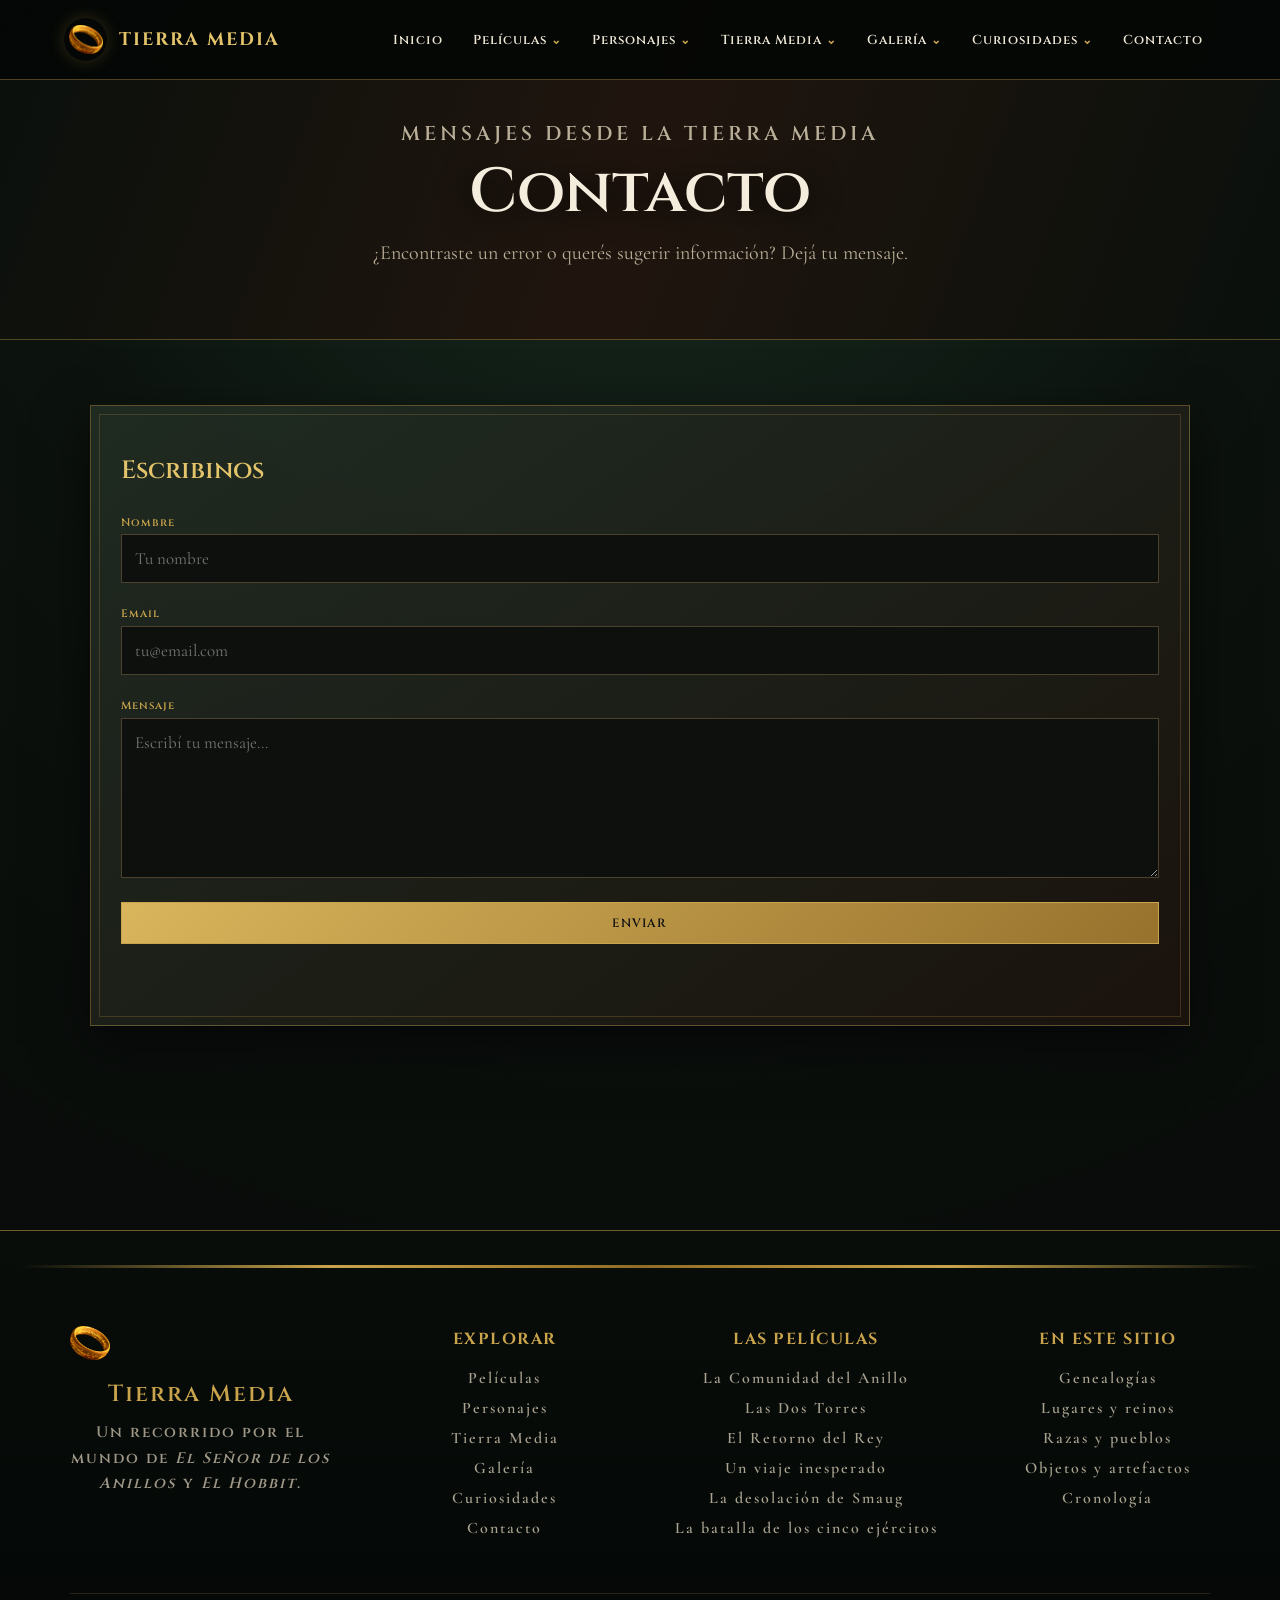
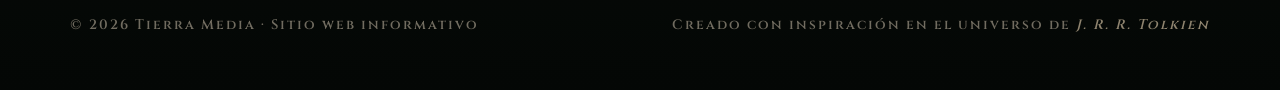
==== commit 143f750a: "arregle menu responsive" ====
--- a/pages/contacto.html
+++ b/pages/contacto.html
@@ -9,8 +9,7 @@
 </head>
 
 <body>
-    <header class="page-hero">
-        <nav class="navbar" style="position:absolute;top:0;left:0;right:0">
+            <nav class="navbar" style="position:absolute;top:0;left:0;right:0">
             <a class="brand" href="../index.html"><span class="brand-ring"><img src="../assets/images/logo-anillo.png"
                         alt="Logo"></span><span>TIERRA MEDIA</span></a>
             <button class="menu-toggle" aria-label="Abrir menú">☰</button>
@@ -66,6 +65,7 @@
                 <li><a href="contacto.html">Contacto</a></li>
             </ul>
         </nav>
+    <header class="page-hero">
         <p class="eyebrow">MENSAJES DESDE LA TIERRA MEDIA</p>
         <h1>Contacto</h1>
         <p>¿Encontraste un error o querés sugerir información? Dejá tu mensaje.</p>
--- a/assets/css/styles.css
+++ b/assets/css/styles.css
@@ -60,6 +60,7 @@
 
 .site-header {
   position: relative;
+  padding-top: 76px;
   min-height: 100vh;
   overflow: hidden;
   background: linear-gradient(110deg, rgba(7, 12, 9, .94), rgba(13, 26, 19, .73), rgba(7, 8, 7, .94)), url("../images/header-anillo.jpg") center/cover no-repeat
@@ -75,15 +76,22 @@
 }
 
 .navbar {
-  position: relative;
-  z-index: 10;
+  position: fixed;
+  top: 0;
+  left: 0;
+  width: 100%;
+  z-index: 1100;
   display: flex;
   align-items: center;
   gap: 28px;
   padding: 18px 5%;
-  background: rgba(5, 7, 6, .9);
+  background: rgba(5, 7, 6, .94);
   border-bottom: 1px solid var(--line);
-  backdrop-filter: blur(9px)
+  backdrop-filter: blur(9px);
+}
+
+.hero-overlay {
+  pointer-events: none;
 }
 
 .brand {
@@ -99,7 +107,6 @@
 .brand-ring {
   width: 43px;
   height: 43px;
-  border: 2px solid var(--gold);
   border-radius: 50%;
   display: grid;
   place-items: center;
@@ -125,6 +132,7 @@
   align-items: center;
   gap: 4px;
   width: 100%;
+  z-index: 999;
   justify-content: flex-end
 }
 
@@ -209,7 +217,10 @@
   border: 1px solid var(--line);
   color: var(--gold);
   font-size: 24px;
-  padding: 5px 10px
+  padding: 5px 10px;
+  position: relative;
+  z-index: 1001; 
+  cursor: pointer;
 }
 
 .hero-content {
@@ -289,6 +300,20 @@
   box-shadow: 0 8px 24px rgba(201, 164, 76, .18)
 }
 
+.principal {
+  width: 900px;
+  display: block;
+  margin-left: auto;
+  margin-right: auto;
+  border: 3px double #c9a44c;
+  filter: brightness(0.6);
+  transition: filter 0.9s ease;
+}
+
+.principal:hover {
+    filter: brightness(1);
+}
+
 .section {
   padding: 90px 7%;
   max-width: 1280px;
@@ -306,6 +331,23 @@
   color: #eee5d2
 }
 
+.card-image {
+    width: 100%;
+    aspect-ratio: 2 / 3; 
+    overflow: hidden;
+    border-radius: 4px;
+    margin-bottom: 1rem;
+}
+
+.card-image img {
+    width: 100%;
+    height: 100%;
+    object-fit: cover; 
+    object-position: center; 
+    display: block;
+    transition: transform 0.3s ease;
+}
+
 .ornament {
   color: var(--gold);
   font-size: 25px
@@ -315,7 +357,8 @@
   display: grid;
   grid-template-columns: 1.35fr 1fr;
   gap: 28px;
-  align-items: stretch
+  align-items: stretch;
+  margin: 20px;
 }
 
 .ornate-card,
@@ -399,6 +442,139 @@
   border-color: var(--gold)
 }
 
+.home-header {
+  animation: headerAppear 1.4s ease-out both;
+}
+
+.home-header .hero-content {
+  animation: heroReveal 1.2s ease-out 0.35s both;
+}
+
+.home-header .hero-content .eyebrow {
+  animation: heroText 0.9s ease-out 0.5s both;
+}
+
+.home-header .hero-content h1 {
+  animation: heroTitle 1.2s ease-out 0.7s both;
+}
+
+.home-header .hero-quote {
+  animation: heroText 1s ease-out 1s both;
+}
+
+.home-header .hero-actions {
+  animation: heroText 1s ease-out 1.25s both;
+}
+
+.home-header .brand-ring img {
+  animation: ringReveal 1.5s ease-out 0.2s both;
+}
+
+@keyframes headerAppear {
+  from {
+    opacity: 0;
+  }
+
+  to {
+    opacity: 1;
+  }
+}
+
+@keyframes heroReveal {
+  from {
+    opacity: 0;
+    transform: translateY(35px);
+  }
+
+  to {
+    opacity: 1;
+    transform: translateY(0);
+  }
+}
+
+@keyframes heroTitle {
+  from {
+    opacity: 0;
+    transform: translateY(25px);
+    letter-spacing: 8px;
+  }
+
+  to {
+    opacity: 1;
+    transform: translateY(0);
+    letter-spacing: normal;
+  }
+}
+
+@keyframes heroText {
+  from {
+    opacity: 0;
+    transform: translateY(15px);
+  }
+
+  to {
+    opacity: 1;
+    transform: translateY(0);
+  }
+}
+
+@keyframes ringReveal {
+  from {
+    opacity: 0;
+    transform: scale(0.75) rotate(-15deg);
+    filter: brightness(0.5);
+  }
+
+  to {
+    opacity: 1;
+    transform: scale(1) rotate(0);
+    filter: brightness(1);
+  }
+}
+
+@media (prefers-reduced-motion: reduce) {
+
+  .home-header,
+  .home-header .hero-content,
+  .home-header .hero-content .eyebrow,
+  .home-header .hero-content h1,
+  .home-header .hero-quote,
+  .home-header .hero-actions,
+  .home-header .brand-ring img {
+    animation: none;
+    opacity: 1;
+    transform: none;
+    filter: none;
+  }
+}
+
+.page-hero {
+  animation: headerAppear 1.2s ease-out both;
+}
+
+.page-hero .eyebrow {
+  animation: heroText 0.9s ease-out 0.3s both;
+}
+
+.page-hero h1 {
+  animation: heroTitle 1.1s ease-out 0.5s both;
+}
+
+.page-hero p:not(.eyebrow) {
+  animation: heroText 1s ease-out 0.7s both;
+}
+
+@media (prefers-reduced-motion: reduce) {
+  .page-hero,
+  .page-hero .eyebrow,
+  .page-hero h1,
+  .page-hero p {
+    animation: none;
+    opacity: 1;
+    transform: none;
+  }
+}
+
 .card-symbol {
   color: var(--gold);
   font-size: 27px
@@ -437,7 +613,7 @@
 }
 
 .page-hero {
-  padding: 95px 7% 70px;
+  padding: 120px 7% 70px;
   text-align: center;
   background: linear-gradient(110deg, #0a100c, #20150e, #0a100c);
   border-bottom: 1px solid var(--line)
@@ -504,28 +680,51 @@
   padding: 20px
 }
 
-.poster-placeholder {
-  height: 545px;
-  min-height: 0;
-  padding: 10px;
-  overflow: hidden;
-  margin-bottom: 22px;
-  margin-left: 50px;
-  margin-right: 50px;
-}
-
-.poster-placeholder img {
-  width: auto;
-  height: 100%;
-  max-height: 520px;
-  object-fit: contain;
-}
-
 .poster-placeholder span,
 .gallery-placeholder span {
   font-family: "Cinzel";
   font-size: 12px;
   letter-spacing: 1px
+}
+
+.movie-card {
+  display: flex;
+  flex-direction: column;
+  align-items: center;
+  text-decoration: none;
+  color: inherit;
+  background: rgba(0, 0, 0, 0.2);
+  border: 1px solid rgba(201, 164, 76, 0.2);
+  border-radius: 8px;
+  padding: 15px;
+  transition: transform 0.3s ease, border-color 0.3s ease;
+}
+
+.movie-card:hover {
+  transform: translateY(-5px);
+  border-color: rgba(201, 164, 76, 0.6);
+}
+
+.movie-poster-container {
+  width: 100%;
+  aspect-ratio: 2 / 3; 
+  overflow: hidden;
+  border-radius: 6px;
+  margin-bottom: 12px;
+}
+
+.movie-poster {
+  width: 100%;
+  height: 100%;
+  object-fit: cover;
+  display: block;
+}
+
+.feature-card .card-image {
+  width: 100%;
+  height: 250px; 
+  object-fit: cover;
+  border-radius: 4px;
 }
 
 .pill {
@@ -677,8 +876,6 @@
   cursor: pointer
 }
 
-/* --- ESTILOS MEJORADOS PARA LA GALERÍA Y LIGHTBOX --- */
-
 .gallery-item {
   cursor: pointer;
   transition: transform 0.3s ease, border-color 0.3s ease, box-shadow 0.3s ease;
@@ -697,7 +894,6 @@
   display: block;
 }
 
-/* Lightbox Modal */
 .lightbox {
   display: none;
   position: fixed;
@@ -746,7 +942,6 @@
   color: #d8d0bd;
 }
 
-/* Línea decorativa superior */
 .site-footer::before {
   content: "";
   display: block;
@@ -755,7 +950,6 @@
   background: linear-gradient(90deg, transparent, #c9a44c, #8f6d25, #c9a44c, transparent);
 }
 
-/* Contenedor principal */
 .footer-inner {
   width: min(1200px, 92%);
   margin: 0 auto;
@@ -800,7 +994,6 @@
   font-size: 0.95rem;
 }
 
-/* ========================================================= COLUMNAS ========================================================= */
 .footer-column h4 {
   margin: 5px 0 18px;
   font-family: "Cinzel", serif;
@@ -833,7 +1026,6 @@
   padding-left: 6px;
 }
 
-/* ========================================================= SEPARADOR ========================================================= */
 .footer-bottom {
   width: min(1200px, 92%);
   margin: 0 auto;
@@ -855,7 +1047,12 @@
   color: #8f846f;
 }
 
-/* ========================================================= RESPONSIVE ========================================================= */
+@media (max-width: 480px) {
+  .feature-card .card-image {
+    height: 200px; 
+  }
+}
+
 @media (max-width: 900px) {
   .footer-inner {
     grid-template-columns: 1fr 1fr;
@@ -865,6 +1062,11 @@
   .footer-brand {
     grid-column: 1 / -1;
     padding-right: 0;
+  }
+
+  .principal {
+    width: 90%;
+    height: auto;
   }
 }
 
@@ -902,101 +1104,239 @@
   }
 }
 
-@media(max-width:1050px) {
+@media (max-width: 1050px) {
+
   .navbar {
-    flex-wrap: wrap
+    position: fixed !important;
+    top: 0;
+    left: 0;
+    width: 100%;
+    height: 76px;
+    box-sizing: border-box;
+    display: flex;
+    align-items: center;
+    flex-wrap: nowrap;
+    padding: 14px 5%;
+    z-index: 99999 !important;
+    isolation: isolate;
   }
 
   .menu-toggle {
     display: block;
-    margin-left: auto
+    margin-left: auto;
+    position: relative;
+    z-index: 100001 !important;
+    flex-shrink: 0;
+    background: none;
+    border: 1px solid var(--line);
+    color: var(--gold);
+    font-size: 24px;
+    padding: 5px 10px;
+    cursor: pointer;
   }
 
   .nav-menu {
+    position: fixed !important;
+    top: 76px;
+    right: 0;
+    width: min(320px, 85vw);
+    height: calc(100vh - 76px);
+    box-sizing: border-box;
+    display: flex;
+    flex-direction: column;
+    justify-content: flex-start;
+    align-items: stretch;
+    margin: 0;
+    padding: 25px 20px 35px;
+    list-style: none;
+    background: rgba(8, 10, 8, .99);
+    border-left: 1px solid var(--line);
+    box-shadow: -15px 0 40px rgba(0, 0, 0, .65);
+    transform: translate3d(100%, 0, 0);
+    transition: transform .35s ease;
+    overflow-y: auto;
+    overflow-x: hidden;
+    isolation: isolate;
+    z-index: 100000 !important;
+    overscroll-behavior: contain;
+    max-width: 100vw;
+  }
+
+  .nav-menu.open {
+    transform: translate3d(0, 0, 0);
+  }
+
+  .nav-menu > li {
+    position: relative;
+    width: 100%;
+    flex-shrink: 0;
+  }
+
+
+  .nav-menu > li > a {
+    display: block;
+    width: 100%;
+    box-sizing: border-box;
+    padding: 13px 8px;
+    border-bottom: 1px solid rgba(201, 164, 76, .12);
+    font: 600 13px "Cinzel", serif;
+    letter-spacing: 1px;
+    color: #eee7d6;
+  }
+
+  .submenu {
+    position: absolute;
+    top: 100%;
+    left: 0;
+    width: 100%;
+    min-width: 0;
+    box-sizing: border-box;
+    margin: 0;
+    padding: 8px;
+    list-style: none;
+    background: rgba(20, 22, 18, .99);
+    border: 1px solid rgba(201, 164, 76, .25);
+    box-shadow: 0 12px 30px rgba(0, 0, 0, .65);
     display: none;
-    flex-direction: column;
-    align-items: stretch;
-    width: 100%;
-    padding-top: 8px
-  }
-
-  .nav-menu.open {
-    display: flex
-  }
-
-  .nav-menu>li>a {
-    padding: 10px 8px
-  }
-
-  .submenu {
-    position: static;
-    display: none;
+    opacity: 0;
+    visibility: hidden;
+    transform: translateY(-5px);
+    transition:
+      opacity .2s ease,
+      transform .2s ease;
+    z-index: 100010 !important;
+  }
+
+  .has-submenu.open-mobile > .submenu {
+    display: block;
     opacity: 1;
     visibility: visible;
-    transform: none;
-    box-shadow: none;
+    transform: translateY(0);
+  }
+
+  .has-submenu:hover > .submenu {
+    display: none;
+    opacity: 0;
+    visibility: hidden;
+  }
+
+
+  .has-submenu.open-mobile:hover > .submenu {
+    display: block;
+    opacity: 1;
+    visibility: visible;
+  }
+
+  .submenu li {
     width: 100%;
-    margin-bottom: 5px
-  }
-
-  .has-submenu.open-mobile>.submenu {
-    display: block
-  }
-
-  .has-submenu:hover>.submenu {
-    display: none
-  }
-
-  .has-submenu.open-mobile:hover>.submenu {
-    display: block
+  }
+
+  .submenu li a {
+    display: block;
+    width: 100%;
+    box-sizing: border-box;
+    padding: 10px 12px;
+    color: #eee7d6;
+    font-family: "Cormorant Garamond", serif;
+    font-size: 16px;
+    border-bottom: 1px solid rgba(201, 164, 76, .08);
+    transition:
+      background .2s ease,
+      color .2s ease;
+  }
+
+  .submenu li:last-child a {
+    border-bottom: none;
+  }
+
+  html,
+  body {
+    width: 100%;
+    max-width: 100%;
+    overflow-x: hidden;
   }
 
   .intro-grid,
   .two-col {
-    grid-template-columns: 1fr
-  }
-}
-
-@media(max-width:760px) {
-
+    grid-template-columns: 1fr;
+  }
+
+  .home-header .hero-content {
+    padding-top: 150px;
+  }
+}
+
+@media (max-width: 760px) {
   .section,
   .page-main {
     padding-left: 5%;
-    padding-right: 5%
+    padding-right: 5%;
   }
 
   .card-grid.three,
   .three-col,
   .gallery-grid {
-    grid-template-columns: 1fr
+    grid-template-columns: 1fr;
   }
 
   .hero-content {
-    min-height: calc(100vh - 75px)
+    min-height: calc(100vh - 75px);
+  }
+
+  .feature-card .card-image {
+    height: 200px; 
   }
 
   h1 {
-    font-size: 37px
+    font-size: 37px;
   }
 
   .hero-actions {
     flex-direction: column;
-    width: min(320px, 100%)
+    width: min(320px, 100%);
+  }
+
+  .intro {
+  margin-top: -50px;
   }
 
   .btn {
-    width: 100%
+    width: 100%;
   }
 
   .inner-border {
-    padding: 23px
+    padding: 23px;
   }
 
   .page-hero {
-    padding: 70px 5% 55px
+    padding: 120px 5% 55px;
   }
 
   .navbar {
-    padding: 14px 5%
+    position: fixed !important;
+    top: 0;
+    left: 0;
+    width: 100%;
+    height: 76px;
+    padding: 14px 5%;
+    z-index: 99999 !important;
+  }
+
+  .nav-menu {
+    position: fixed !important;
+    top: 76px;
+    right: 0;
+    width: min(320px, 85vw);
+    height: calc(100vh - 76px);
+    transform: translate3d(100%, 0, 0);
+    z-index: 100000 !important;
+  }
+
+  .nav-menu.open {
+    transform: translate3d(0, 0, 0);
+  }
+
+  .home-header .hero-content {
+    padding-top: 90px;
   }
 }
